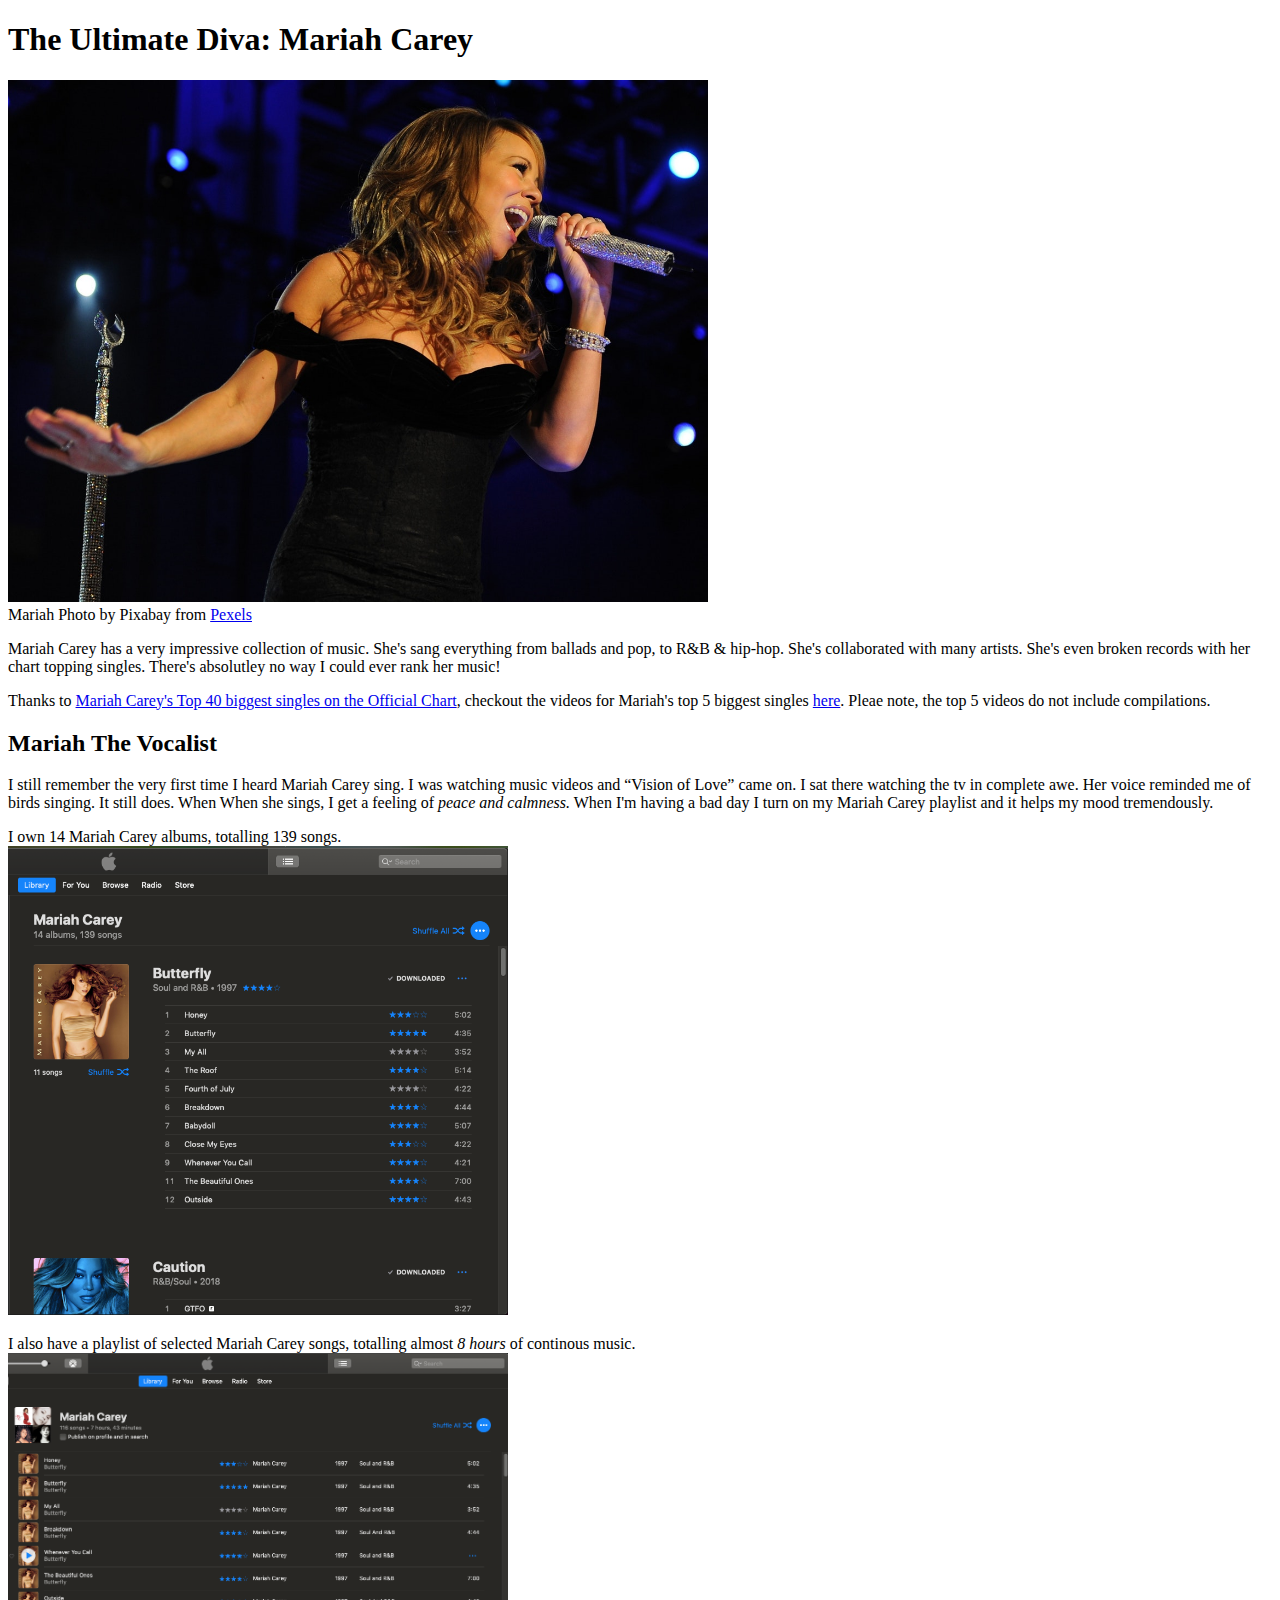
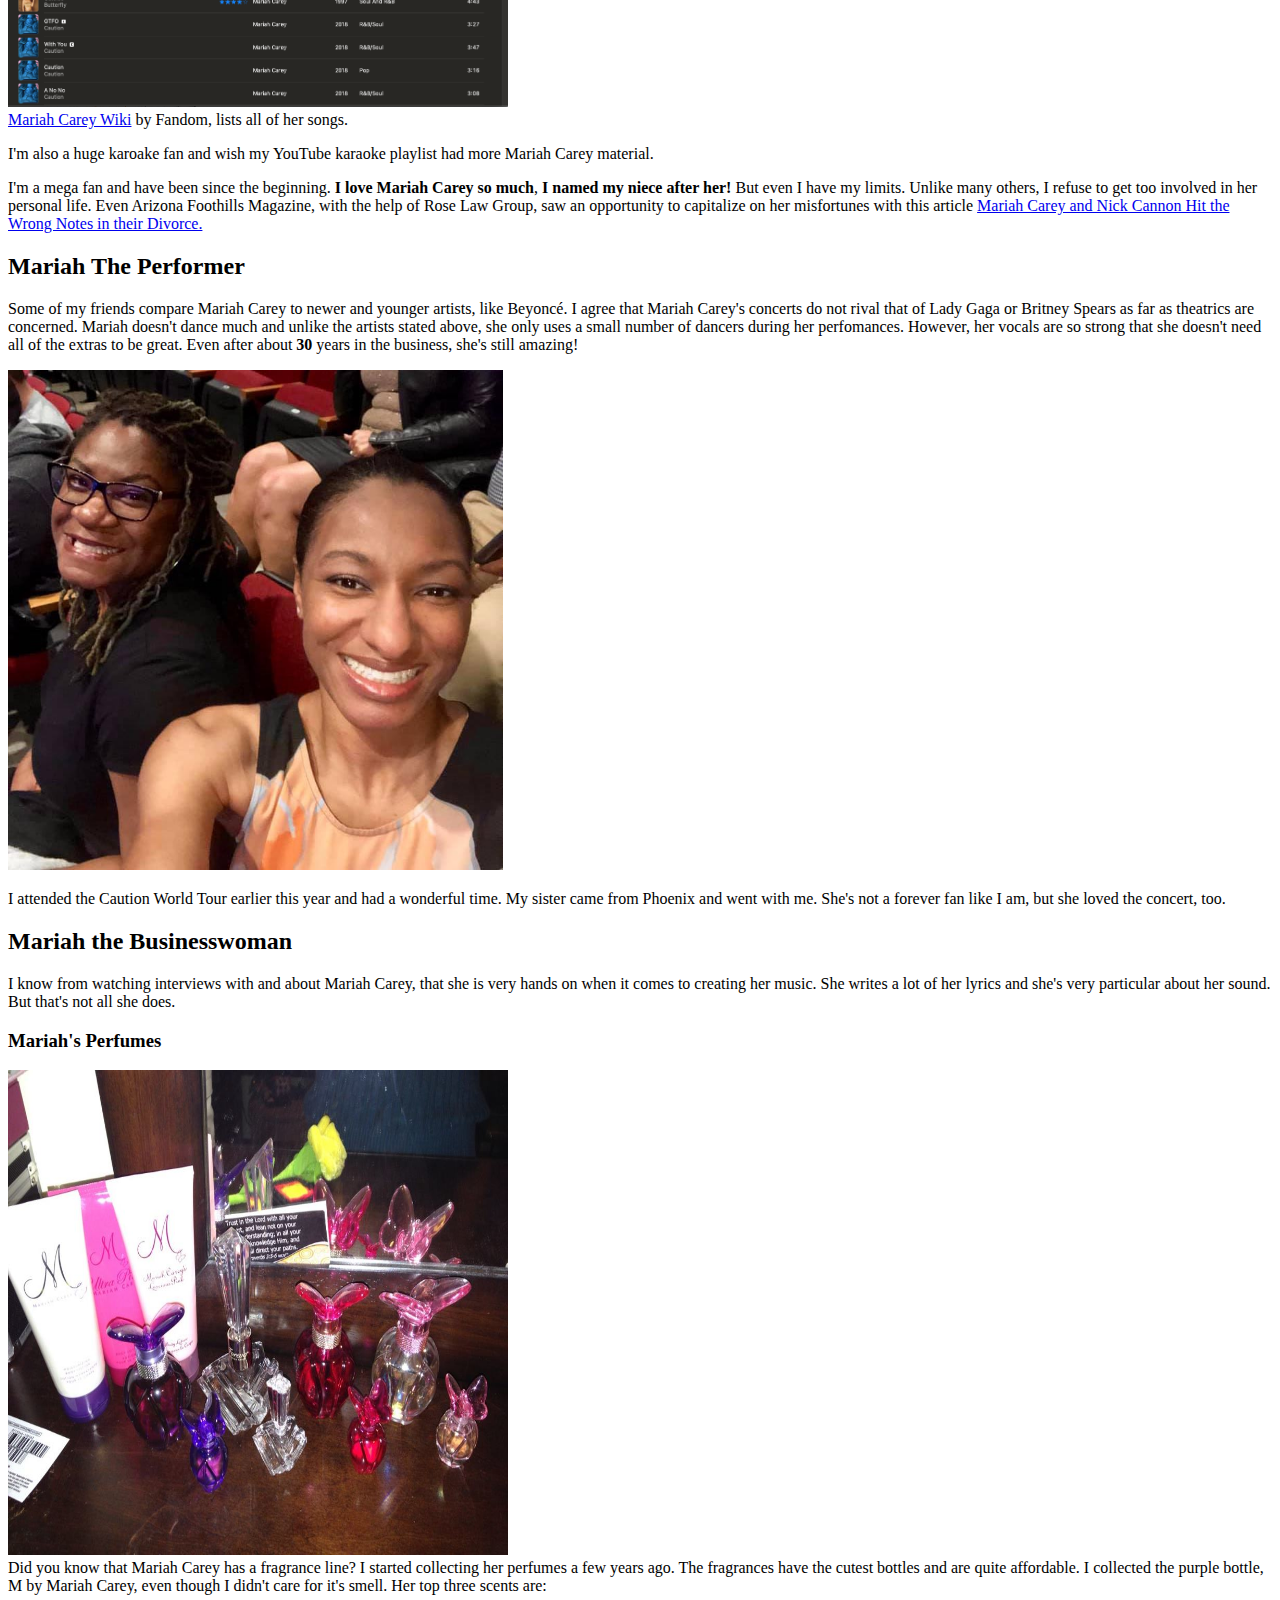
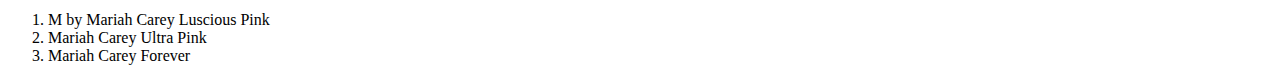
==== index.html @ 085b665d "Update css project" ====
<!DOCTYPE HTML>
<html lang="en">
<head> 
    <meta charset="utf-8">
    <meta name="description" content="A page about Mariah Carey">
    <title>The Ultimate Diva&colon; Mariah Carey</title>
    </head>
<body>
    <header role="banner">
        <h1>The Ultimate Diva: Mariah Carey</h1>
        <p><img src="assets/images/mcperfrom.jpg" width="700" alt="Mariah Carey Singing Live"><br>
        Mariah Photo by Pixabay from <a href="https://www.pexels.com/photo/mariah-carey-holding-a-microphone-65702/?utm_content=attributionCopyText&utm_medium=referral&utm_source=pexels" target="_blank" title="photo credit">Pexels</a>
        </p>
        <div id="nav">
        <nav role="navigation">
            <p>Mariah Carey has a very impressive collection of music. She's sang everything from ballads and pop, to R&#38;B &#38; hip-hop. She's collaborated with many artists. She's even broken records with her chart topping singles. There's absolutley no way I could ever rank her music! </p>
            <p>Thanks to <a href="https://www.officialcharts.com/chart-news/mariah-careys-top-40-biggest-singles-on-the-official-chart__24715/" target="_blank" title="official charts">Mariah Carey's Top 40 biggest singles on the Official Chart</a>, checkout the videos for Mariah's top 5 biggest singles <a href="videos.html" title="top 5 singles">here</a>. Pleae note, the top 5 videos do not include compilations.</p>
        </nav>
        </div>
          </header>
        <main role="main">
            <article>
            <header><h2>Mariah The Vocalist</h2>
                </header>
                <section>
                    <p>I still remember the very first time I heard Mariah Carey sing. I was watching music videos and &ldquo;Vision of Love&rdquo; came on. I sat there watching the tv in complete awe. Her voice reminded me of birds singing. It still does. When When she sings, I get a feeling of <i>peace and calmness.</i> When I'm having a bad day I turn on my Mariah Carey playlist and it helps my mood tremendously.</p>
                    <p>I own 14 Mariah Carey albums, totalling 139 songs. <br>
                    <img src="assets/images/mclibrary.png" width="500" alt="Mariah Carey Library"></p>
                    <p>I also have a playlist of selected Mariah Carey songs, totalling almost <em>8 hours</em> of continous music.<br>
                    <img src="assets/images/mcplaylist.png" width="500" alt="Mariah Carey Playlist"><br>
                        <a href="https://mariahcarey.fandom.com/wiki/List_of_songs" target="_blank" title="list of MC songs">Mariah Carey Wiki</a> by Fandom, lists all of her songs.
                    </p>
                    <p>I'm also a huge karoake fan and wish my YouTube karaoke playlist had more Mariah Carey material.</p>
                    <aside role="complementary">I'm a mega fan and have been since the beginning. <b>I love Mariah Carey</b><strong> so much</strong>, <b>I named my niece after her!</b> But even I have my limits. Unlike many others, I refuse to get too involved in her personal life. Even Arizona Foothills Magazine, with the help of Rose Law Group, saw an opportunity to capitalize on her misfortunes with this article <a href="assets/files/mcandncdivorce.pdf" title="Article on Mariah and Nick's Divorce" download>Mariah Carey and Nick Cannon Hit the Wrong Notes in their Divorce.</a></aside>
                </section>
                <section>
                    <h2>Mariah The Performer</h2>
                    <p>Some of my friends compare Mariah Carey to newer and younger artists, like Beyonc&eacute;. I agree that Mariah Carey's concerts do not rival that of Lady Gaga or Britney Spears as far as theatrics are concerned. Mariah doesn't dance much and unlike the artists stated above, she only uses a small number of dancers during her perfomances. However, her vocals are so strong that she doesn't need all of the extras to be great. Even after about <b>30</b> years in the business, she's still amazing!
                    </p>
                    <p><img src="assets/images/cautionconcertwithsis.jpg" width="495" height="500" alt="Picture with sister at Caution World Tour Concert"><br>
                        <p>I attended the Caution World Tour earlier this year and had a wonderful time. My sister came from Phoenix and went with me. She's not a forever fan like I am, but she loved the concert, too.
                    </p>
                </section>
                <section>
                    <h2>Mariah the Businesswoman</h2>
                    <p>I know from watching interviews with and about Mariah Carey, that she is very hands on when it comes to creating her music. She writes a lot of her lyrics and she's very particular about her sound. But that's not all she does.
                    </p>
                    <h3>Mariah's Perfumes</h3>
                    <p><img src="assets/images/mcperfume.jpg" width="500" height="485" alt="Collection of Mariah Perfumes"><br>
                        Did you know that Mariah Carey has a fragrance line? I started collecting her perfumes a few years ago. The fragrances have the cutest bottles and are quite affordable. I collected the purple bottle, M by Mariah Carey, even though I didn't care for it's smell. Her top three scents are:</p>
                    <ol>
                        <li>M by Mariah Carey Luscious Pink</li>
                        <li>Mariah Carey Ultra Pink</li>
                        <li>Mariah Carey Forever</li>
                    </ol>
                </section>
            </article>
        </main>
      </body>
    <footer role="contentinfo">
    </footer>
</html>
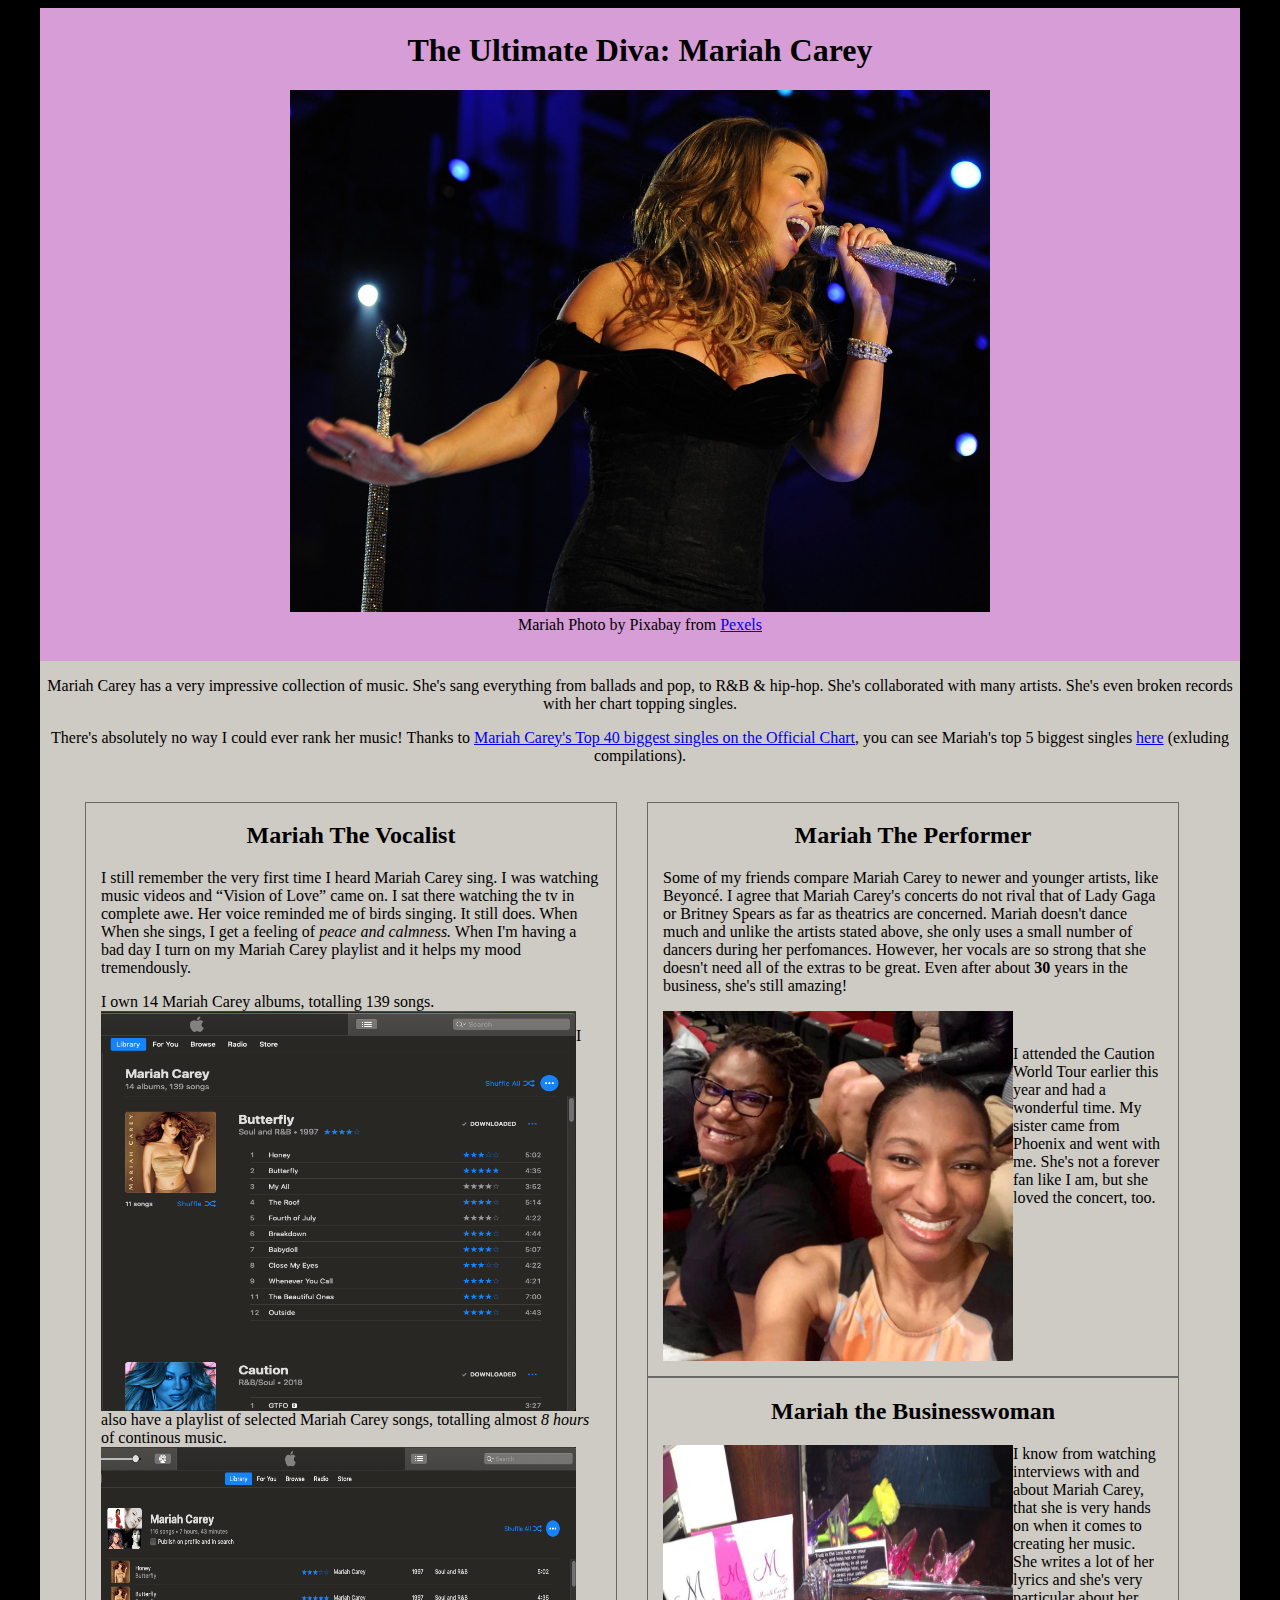
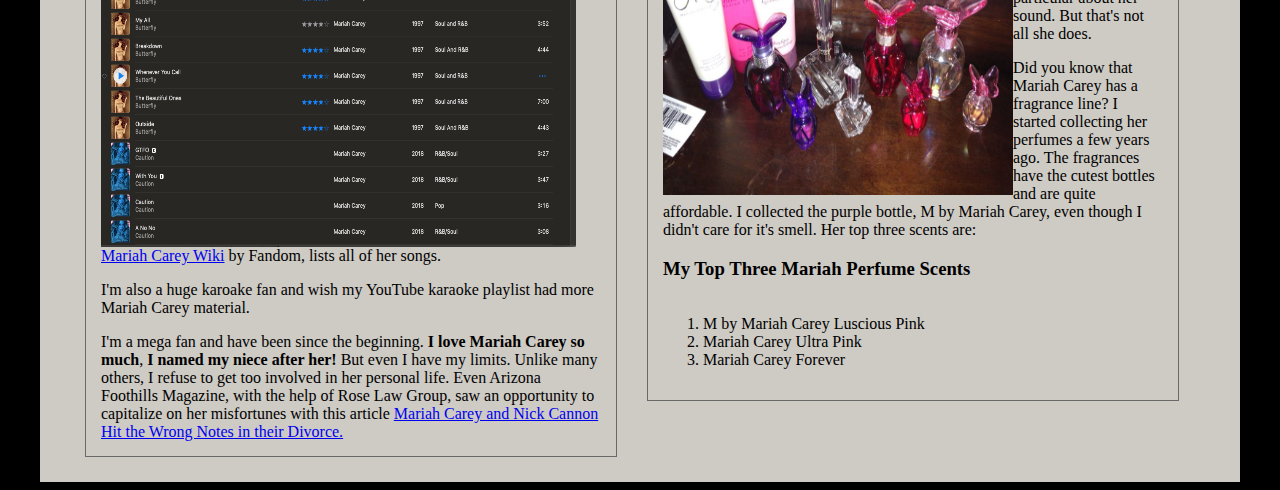
==== commit 25ce87b6: "updates" ====
--- a/index.html
+++ b/index.html
@@ -4,59 +4,67 @@
     <meta charset="utf-8">
     <meta name="description" content="A page about Mariah Carey">
     <title>The Ultimate Diva&colon; Mariah Carey</title>
-    </head>
+    <link rel="stylesheet" type="text/css" href="assets/styles/style.css">
+</head>
 <body>
+    <div id="container">
     <header role="banner">
         <h1>The Ultimate Diva: Mariah Carey</h1>
         <p><img src="assets/images/mcperfrom.jpg" width="700" alt="Mariah Carey Singing Live"><br>
         Mariah Photo by Pixabay from <a href="https://www.pexels.com/photo/mariah-carey-holding-a-microphone-65702/?utm_content=attributionCopyText&utm_medium=referral&utm_source=pexels" target="_blank" title="photo credit">Pexels</a>
         </p>
-        <div id="nav">
+        </header>
+        <div id="nav1">
         <nav role="navigation">
-            <p>Mariah Carey has a very impressive collection of music. She's sang everything from ballads and pop, to R&#38;B &#38; hip-hop. She's collaborated with many artists. She's even broken records with her chart topping singles. There's absolutley no way I could ever rank her music! </p>
-            <p>Thanks to <a href="https://www.officialcharts.com/chart-news/mariah-careys-top-40-biggest-singles-on-the-official-chart__24715/" target="_blank" title="official charts">Mariah Carey's Top 40 biggest singles on the Official Chart</a>, checkout the videos for Mariah's top 5 biggest singles <a href="videos.html" title="top 5 singles">here</a>. Pleae note, the top 5 videos do not include compilations.</p>
+            <p>Mariah Carey has a very impressive collection of music. She's sang everything from ballads and pop, to R&#38;B &#38; hip-hop. She's collaborated with many artists. She's even broken records with her chart topping singles.</p>
+            <p>There's absolutely no way I could ever rank her music! Thanks to <a href="https://www.officialcharts.com/chart-news/mariah-careys-top-40-biggest-singles-on-the-official-chart__24715/" target="_blank" title="official charts">Mariah Carey's Top 40 biggest singles on the Official Chart</a>, you can see Mariah's top 5 biggest singles <a href="videos.html" title="top 5 singles">here</a> (exluding compilations).
+            </p>
         </nav>
         </div>
-          </header>
         <main role="main">
-            <article>
-            <header><h2>Mariah The Vocalist</h2>
-                </header>
-                <section>
+           <section id="vocals">
+               <article>
+            <h2>Mariah The Vocalist</h2>
                     <p>I still remember the very first time I heard Mariah Carey sing. I was watching music videos and &ldquo;Vision of Love&rdquo; came on. I sat there watching the tv in complete awe. Her voice reminded me of birds singing. It still does. When When she sings, I get a feeling of <i>peace and calmness.</i> When I'm having a bad day I turn on my Mariah Carey playlist and it helps my mood tremendously.</p>
                     <p>I own 14 Mariah Carey albums, totalling 139 songs. <br>
-                    <img src="assets/images/mclibrary.png" width="500" alt="Mariah Carey Library"></p>
+                    <img src="assets/images/mclibrary.png" width="475" height="400" alt="Mariah Carey Library" id="left"></p>
                     <p>I also have a playlist of selected Mariah Carey songs, totalling almost <em>8 hours</em> of continous music.<br>
-                    <img src="assets/images/mcplaylist.png" width="500" alt="Mariah Carey Playlist"><br>
+                    <img src="assets/images/mcplaylist.png" width="475" height="400" alt="Mariah Carey Playlist" id="left"><br>
                         <a href="https://mariahcarey.fandom.com/wiki/List_of_songs" target="_blank" title="list of MC songs">Mariah Carey Wiki</a> by Fandom, lists all of her songs.
                     </p>
                     <p>I'm also a huge karoake fan and wish my YouTube karaoke playlist had more Mariah Carey material.</p>
                     <aside role="complementary">I'm a mega fan and have been since the beginning. <b>I love Mariah Carey</b><strong> so much</strong>, <b>I named my niece after her!</b> But even I have my limits. Unlike many others, I refuse to get too involved in her personal life. Even Arizona Foothills Magazine, with the help of Rose Law Group, saw an opportunity to capitalize on her misfortunes with this article <a href="assets/files/mcandncdivorce.pdf" title="Article on Mariah and Nick's Divorce" download>Mariah Carey and Nick Cannon Hit the Wrong Notes in their Divorce.</a></aside>
-                </section>
-                <section>
+               </article>
+            </section>
+            <section id="performer">
+                <article>
                     <h2>Mariah The Performer</h2>
                     <p>Some of my friends compare Mariah Carey to newer and younger artists, like Beyonc&eacute;. I agree that Mariah Carey's concerts do not rival that of Lady Gaga or Britney Spears as far as theatrics are concerned. Mariah doesn't dance much and unlike the artists stated above, she only uses a small number of dancers during her perfomances. However, her vocals are so strong that she doesn't need all of the extras to be great. Even after about <b>30</b> years in the business, she's still amazing!
                     </p>
-                    <p><img src="assets/images/cautionconcertwithsis.jpg" width="495" height="500" alt="Picture with sister at Caution World Tour Concert"><br>
+                    <p><img src="assets/images/cautionconcertwithsis.jpg" width="350" height="350" alt="Picture with sister at Caution World Tour Concert" id="left"><br>
                         <p>I attended the Caution World Tour earlier this year and had a wonderful time. My sister came from Phoenix and went with me. She's not a forever fan like I am, but she loved the concert, too.
                     </p>
-                </section>
-                <section>
+                </article>
+            </section>
+            <section id="business">
+                <article>
                     <h2>Mariah the Businesswoman</h2>
-                    <p>I know from watching interviews with and about Mariah Carey, that she is very hands on when it comes to creating her music. She writes a lot of her lyrics and she's very particular about her sound. But that's not all she does.
+                    <p><img src="assets/images/mcperfume.jpg" width="350" height="350" alt="Collection of Mariah Perfumes" id="left">I know from watching interviews with and about Mariah Carey, that she is very hands on when it comes to creating her music. She writes a lot of her lyrics and she's very particular about her sound. But that's not all she does.
                     </p>
-                    <h3>Mariah's Perfumes</h3>
-                    <p><img src="assets/images/mcperfume.jpg" width="500" height="485" alt="Collection of Mariah Perfumes"><br>
+                    
+                    <p>
                         Did you know that Mariah Carey has a fragrance line? I started collecting her perfumes a few years ago. The fragrances have the cutest bottles and are quite affordable. I collected the purple bottle, M by Mariah Carey, even though I didn't care for it's smell. Her top three scents are:</p>
+                    <h3>My Top Three Mariah Perfume Scents</h3>
                     <ol>
                         <li>M by Mariah Carey Luscious Pink</li>
                         <li>Mariah Carey Ultra Pink</li>
                         <li>Mariah Carey Forever</li>
                     </ol>
-                </section>
-            </article>
+                </article>
+            </section>
         </main>
-      </body>
     <footer role="contentinfo">
     </footer>
+    </div>
+</body>
 </html>--- a/assets/styles/style.css
+++ b/assets/styles/style.css
@@ -0,0 +1,78 @@
+body{
+    background-color: black;
+}
+#container{
+    width: 1200px;
+    margin-top: 50px;
+    margin-bottom: 50px;
+    margin:0 auto;
+    background-color: #cecac4;
+}
+header{
+    background-color: #d69dd6;
+    text-align: center;
+    width:100%;
+    height: 650px;
+    padding-top: 2.5px;
+}
+#nav1{
+    width: 100%;
+    height:125px;
+    text-align: center;
+}
+#nav2{
+    width: 100%;
+    height: auto;
+    text-align: left;
+    color: #c985c9;
+}
+#vocals{
+    width: 500px;
+    height: auto;
+    float: left;
+    border: thin solid;
+    border-color: dimgray;
+    padding-left: 15px;
+    padding-right: 15px;
+    padding-bottom: 15px;
+    margin-left: 45px;
+}
+#performer{
+    width: 500px;
+    height: auto;
+    float: left;
+    border: thin solid;
+    border-color: dimgray;
+    padding-left: 15px;
+    padding-right: 15px;
+    padding-bottom: 15px;
+    margin-left: 30px;
+    margin-right: 30px;
+}
+#business{
+    width: 500px;
+    height: auto;
+    float: left;
+    border: thin solid;
+    border-color: dimgray;
+    padding-left: 15px;
+    padding-right: 15px;
+    padding-bottom: 15px;
+    margin-left: 30px;
+    margin-right: 30px;
+}
+footer{
+    background-color: #cecac4;
+    width: 100%;
+    height: 25px;
+    clear:both;
+}
+#left{
+    float: left;
+}
+ol{
+    float: left
+}
+h2{
+    text-align: center;
+}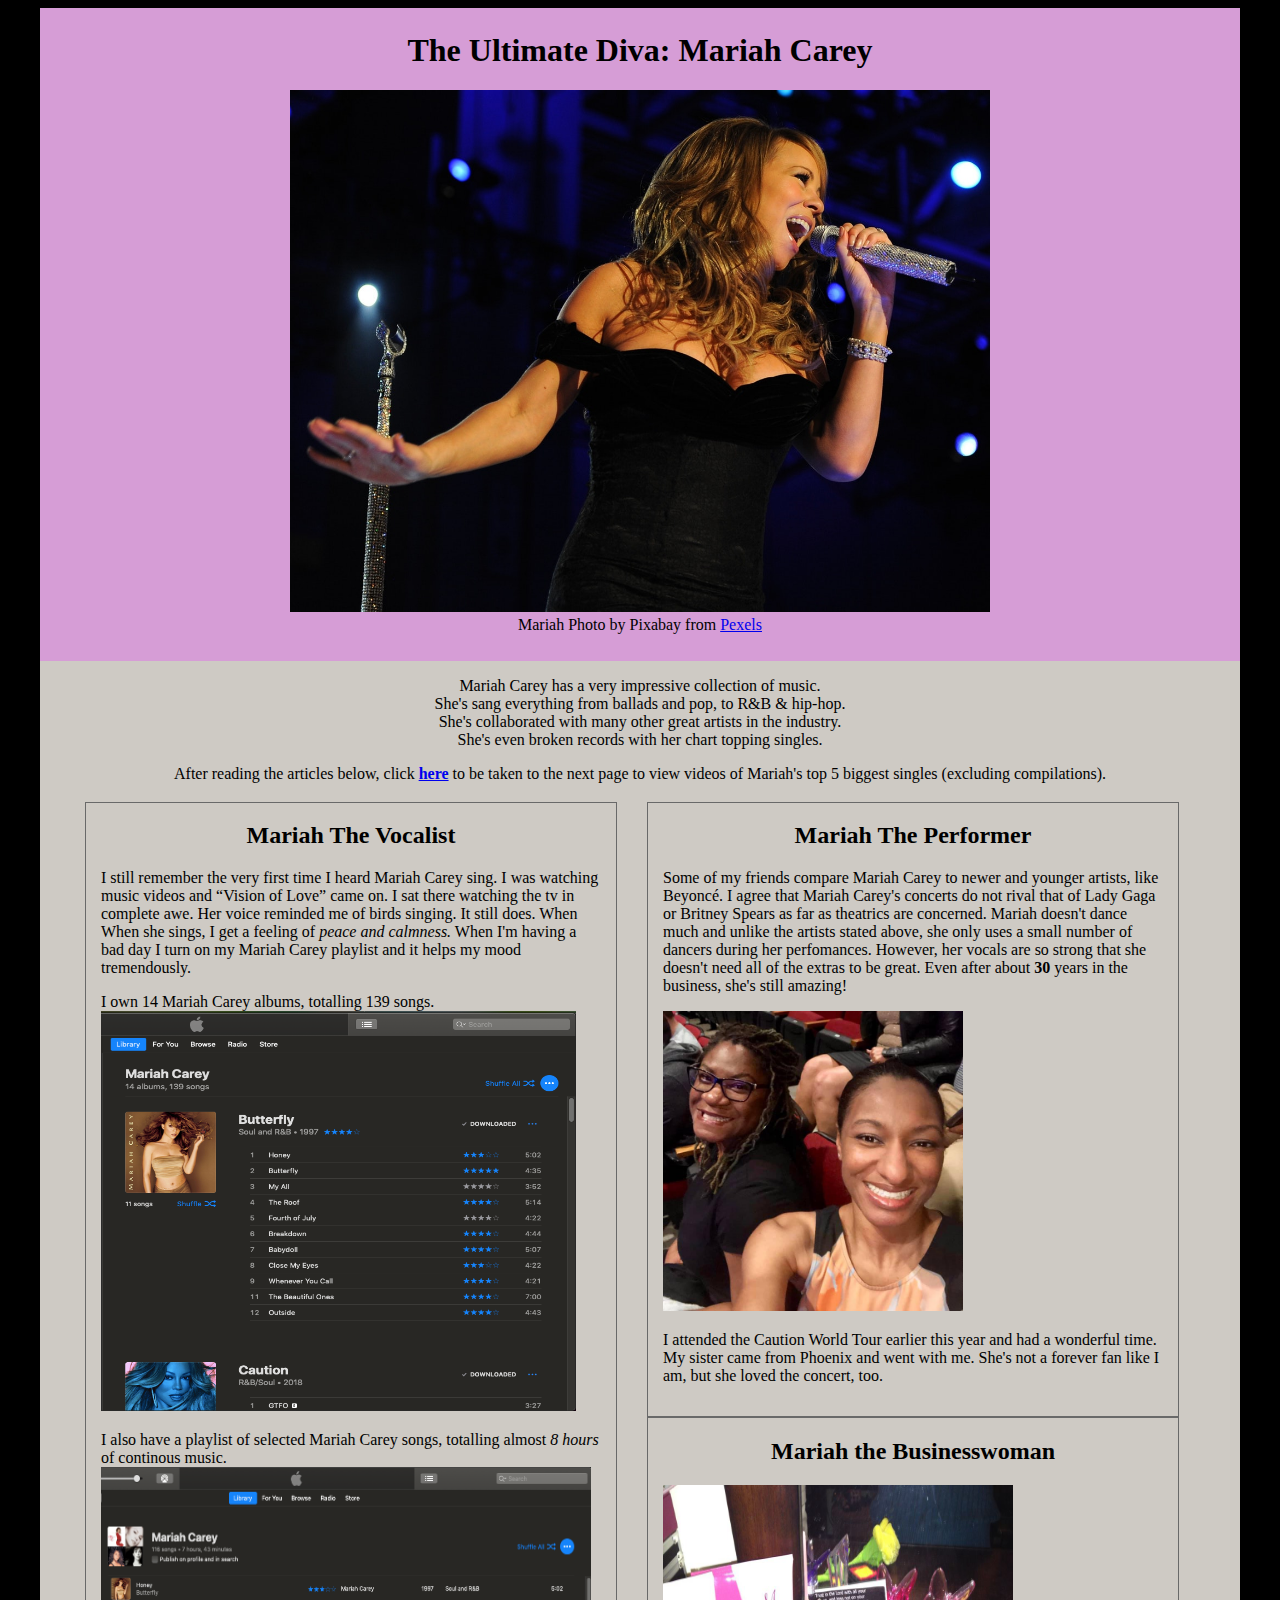
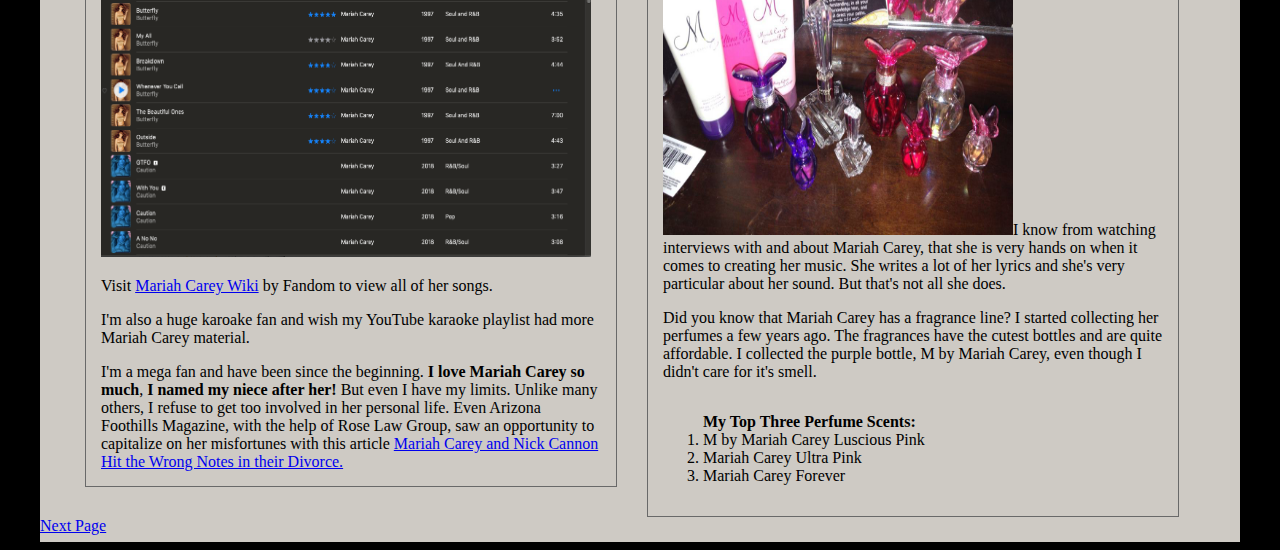
==== commit 9aacbd8a: "error updates" ====
--- a/index.html
+++ b/index.html
@@ -16,8 +16,13 @@
         </header>
         <div id="nav1">
         <nav role="navigation">
-            <p>Mariah Carey has a very impressive collection of music. She's sang everything from ballads and pop, to R&#38;B &#38; hip-hop. She's collaborated with many artists. She's even broken records with her chart topping singles.</p>
-            <p>There's absolutely no way I could ever rank her music! Thanks to <a href="https://www.officialcharts.com/chart-news/mariah-careys-top-40-biggest-singles-on-the-official-chart__24715/" target="_blank" title="official charts">Mariah Carey's Top 40 biggest singles on the Official Chart</a>, you can see Mariah's top 5 biggest singles <a href="videos.html" title="top 5 singles">here</a> (exluding compilations).
+            <p>Mariah Carey has a very impressive collection of music. <br>
+                She's sang everything from ballads and pop, to R&#38;B &#38; hip-hop. 
+                <br>
+                She's collaborated with many other great artists in the industry. 
+                <br>
+                She's even broken records with her chart topping singles.</p>
+            <p>After reading the articles below, click <a href="videos.html" title="top 5 singles"><b>here</b></a> to be taken to the next page to view videos of Mariah's top 5 biggest singles (excluding compilations).
             </p>
         </nav>
         </div>
@@ -27,10 +32,11 @@
             <h2>Mariah The Vocalist</h2>
                     <p>I still remember the very first time I heard Mariah Carey sing. I was watching music videos and &ldquo;Vision of Love&rdquo; came on. I sat there watching the tv in complete awe. Her voice reminded me of birds singing. It still does. When When she sings, I get a feeling of <i>peace and calmness.</i> When I'm having a bad day I turn on my Mariah Carey playlist and it helps my mood tremendously.</p>
                     <p>I own 14 Mariah Carey albums, totalling 139 songs. <br>
-                    <img src="assets/images/mclibrary.png" width="475" height="400" alt="Mariah Carey Library" id="left"></p>
+                    <img src="assets/images/mclibrary.png" width="475" height="400" alt="Mariah Carey Library" class="center"></p>
                     <p>I also have a playlist of selected Mariah Carey songs, totalling almost <em>8 hours</em> of continous music.<br>
-                    <img src="assets/images/mcplaylist.png" width="475" height="400" alt="Mariah Carey Playlist" id="left"><br>
-                        <a href="https://mariahcarey.fandom.com/wiki/List_of_songs" target="_blank" title="list of MC songs">Mariah Carey Wiki</a> by Fandom, lists all of her songs.
+                    <img src="assets/images/mcplaylist.png" width="490" height="390" alt="Mariah Carey Playlist" class="center"></p>
+                        <p>
+                            Visit <a href="https://mariahcarey.fandom.com/wiki/List_of_songs" target="_blank" title="list of MC songs">Mariah Carey Wiki</a> by Fandom to view all of her songs.
                     </p>
                     <p>I'm also a huge karoake fan and wish my YouTube karaoke playlist had more Mariah Carey material.</p>
                     <aside role="complementary">I'm a mega fan and have been since the beginning. <b>I love Mariah Carey</b><strong> so much</strong>, <b>I named my niece after her!</b> But even I have my limits. Unlike many others, I refuse to get too involved in her personal life. Even Arizona Foothills Magazine, with the help of Rose Law Group, saw an opportunity to capitalize on her misfortunes with this article <a href="assets/files/mcandncdivorce.pdf" title="Article on Mariah and Nick's Divorce" download>Mariah Carey and Nick Cannon Hit the Wrong Notes in their Divorce.</a></aside>
@@ -41,7 +47,7 @@
                     <h2>Mariah The Performer</h2>
                     <p>Some of my friends compare Mariah Carey to newer and younger artists, like Beyonc&eacute;. I agree that Mariah Carey's concerts do not rival that of Lady Gaga or Britney Spears as far as theatrics are concerned. Mariah doesn't dance much and unlike the artists stated above, she only uses a small number of dancers during her perfomances. However, her vocals are so strong that she doesn't need all of the extras to be great. Even after about <b>30</b> years in the business, she's still amazing!
                     </p>
-                    <p><img src="assets/images/cautionconcertwithsis.jpg" width="350" height="350" alt="Picture with sister at Caution World Tour Concert" id="left"><br>
+                    <img src="assets/images/cautionconcertwithsis.jpg" width="300" height="300" alt="Picture with sister at Caution World Tour Concert" class="center">
                         <p>I attended the Caution World Tour earlier this year and had a wonderful time. My sister came from Phoenix and went with me. She's not a forever fan like I am, but she loved the concert, too.
                     </p>
                 </article>
@@ -49,13 +55,12 @@
             <section id="business">
                 <article>
                     <h2>Mariah the Businesswoman</h2>
-                    <p><img src="assets/images/mcperfume.jpg" width="350" height="350" alt="Collection of Mariah Perfumes" id="left">I know from watching interviews with and about Mariah Carey, that she is very hands on when it comes to creating her music. She writes a lot of her lyrics and she's very particular about her sound. But that's not all she does.
+                    <p><img src="assets/images/mcperfume.jpg" width="350" height="350" alt="Collection of Mariah Perfumes">I know from watching interviews with and about Mariah Carey, that she is very hands on when it comes to creating her music. She writes a lot of her lyrics and she's very particular about her sound. But that's not all she does.
                     </p>
-                    
                     <p>
-                        Did you know that Mariah Carey has a fragrance line? I started collecting her perfumes a few years ago. The fragrances have the cutest bottles and are quite affordable. I collected the purple bottle, M by Mariah Carey, even though I didn't care for it's smell. Her top three scents are:</p>
-                    <h3>My Top Three Mariah Perfume Scents</h3>
-                    <ol>
+                        Did you know that Mariah Carey has a fragrance line? I started collecting her perfumes a few years ago. The fragrances have the cutest bottles and are quite affordable. I collected the purple bottle, M by Mariah Carey, even though I didn't care for it's smell. 
+                        </p>
+                    <ol id="ol"><b>My Top Three  Perfume Scents&#58;</b>
                         <li>M by Mariah Carey Luscious Pink</li>
                         <li>Mariah Carey Ultra Pink</li>
                         <li>Mariah Carey Forever</li>
@@ -63,7 +68,9 @@
                 </article>
             </section>
         </main>
+        <br>
     <footer role="contentinfo">
+        <a href="videos.html" title="top 5 singles">Next Page</a>
     </footer>
     </div>
 </body>
